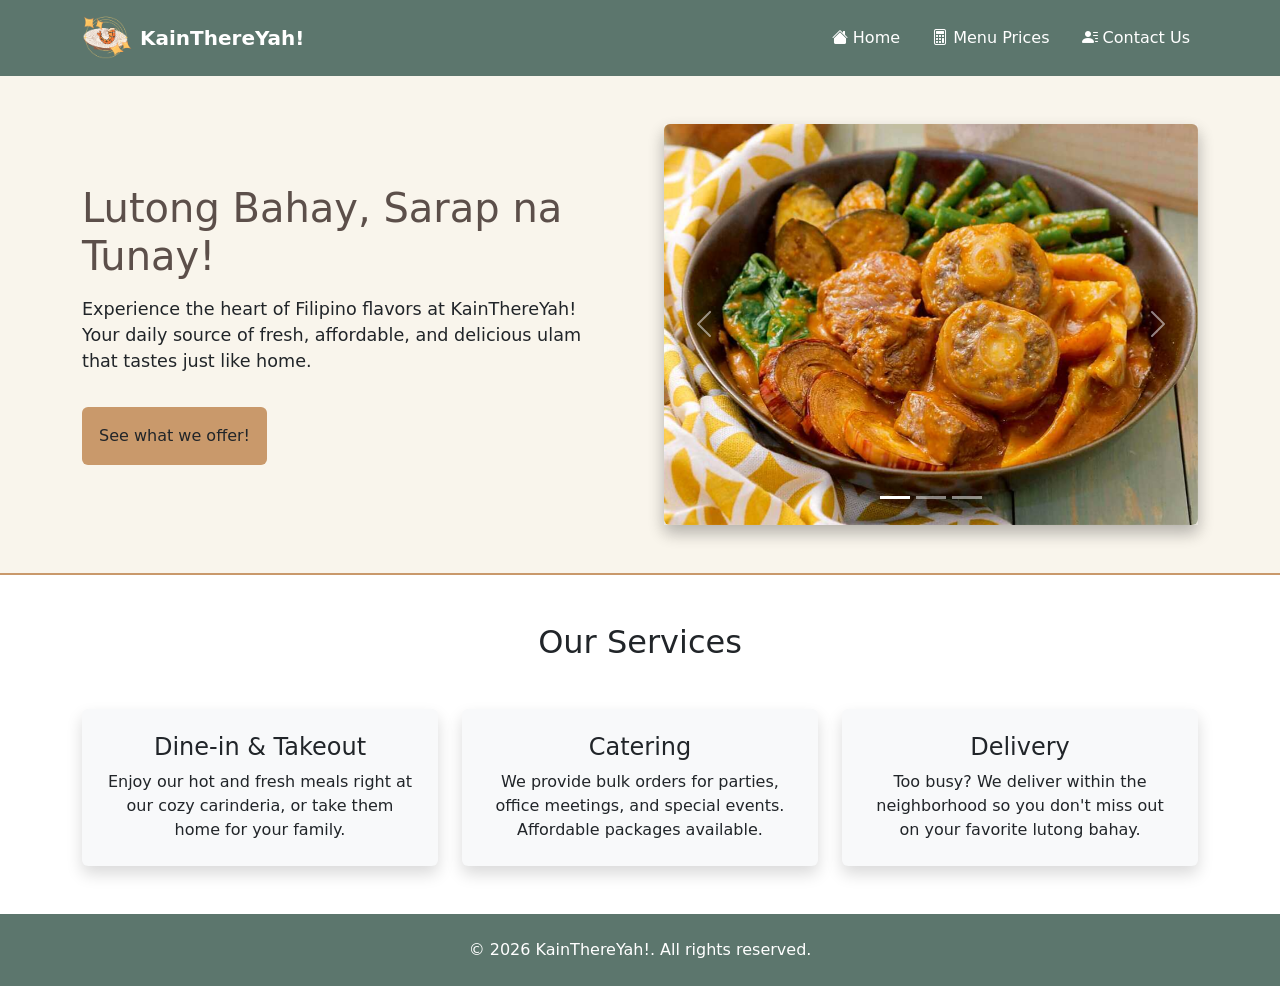
==== index.html @ e491cd1a "base working ui + dom manipulation" ====
<!doctype html>
<html lang="en">

<head>
  <meta charset="utf-8">
  <meta name="viewport" content="width=device-width, initial-scale=1">
  <title>KainThereYah - Home</title>
  <link rel="stylesheet" href="style.css">
  <link href="https://cdn.jsdelivr.net/npm/bootstrap@5.3.3/dist/css/bootstrap.min.css" rel="stylesheet">
  <link rel="stylesheet" href="https://cdn.jsdelivr.net/npm/bootstrap-icons@1.13.1/font/bootstrap-icons.min.css">
</head>

<body>
  <nav class="navbar navbar-expand-lg sticky-top navbar-dark">
    <div class="container">
      <a class="navbar-brand d-flex align-items-center gap-2" href="index.html">
        <img src="images/Kain.png" alt="" width="50" height="50" class="d-inline-block">
        <span>KainThereYah!</span>
      </a>
      <button class="navbar-toggler" type="button" data-bs-toggle="collapse" data-bs-target="#navbarNav"
        aria-controls="navbarNav" aria-expanded="false" aria-label="Toggle navigation">
        <span class="navbar-toggler-icon"></span>
      </button>
      <div class="collapse navbar-collapse justify-content-end" id="navbarNav">
        <ul class="navbar-nav gap-lg-3 mt-3 mt-lg-0">
          <li class="nav-item"><a class="nav-link text-white" href="index.html"><i class="bi bi-house-fill"></i> Home</a>
          </li>
          <li class="nav-item"><a class="nav-link text-white" href="menu.html"><i class="bi bi-calculator"></i> Menu
              Prices </a></li>
          <li class="nav-item"><a class="nav-link text-white" href="contact.html"><i class="bi bi-person-lines-fill"></i>
              Contact Us</a></li>
        </ul>
      </div>
    </div>
  </nav>

  <header class="hero-section py-5">
    <div class="container">
      <div class="row align-items-center g-5">
        <div class="col-lg-6 hero-text text-center text-lg-start">
          <h1>Lutong Bahay, Sarap na Tunay!</h1>
          <p>Experience the heart of Filipino flavors at KainThereYah! Your daily source of fresh, affordable, and
            delicious ulam that tastes just like home.</p>
          <a href="menu.html" class="btn p-3" style="background-color: var(--secondary);">See what we offer!</a>
        </div>

        <div class="col-lg-6 hero-images">

          <div id="heroCarousel" class="carousel slide shadow" data-bs-ride="carousel" data-bs-interval="3000">
            <div class="carousel-indicators">
              <button type="button" data-bs-target="#heroCarousel" data-bs-slide-to="0" class="active"
                aria-current="true" aria-label="Slide 1"></button>
              <button type="button" data-bs-target="#heroCarousel" data-bs-slide-to="1" aria-label="Slide 2"></button>
              <button type="button" data-bs-target="#heroCarousel" data-bs-slide-to="2" aria-label="Slide 3"></button>
            </div>
            <div class="carousel-inner rounded shadow">
              <div class="carousel-item active">
                <img src="images/kare.jpeg" class="d-block w-100" alt="Sisig"
                  style="object-fit: cover; aspect-ratio: 4/3;">
              </div>
              <div class="carousel-item">
                <img src="images/sisig.jpg" class="d-block w-100" alt="Kare-Kare"
                  style="object-fit: cover; aspect-ratio: 4/3;">
              </div>
              <div class="carousel-item">
                <img src="images/crab.jpg" class="d-block w-100" alt="Ginataan Alimasag"
                  style="object-fit: cover; aspect-ratio: 4/3;">
              </div>
            </div>
            <button class="carousel-control-prev" type="button" data-bs-target="#heroCarousel" data-bs-slide="prev">
              <span class="carousel-control-prev-icon" aria-hidden="true"></span>
              <span class="visually-hidden">Previous</span>
            </button>
            <button class="carousel-control-next" type="button" data-bs-target="#heroCarousel" data-bs-slide="next">
              <span class="carousel-control-next-icon" aria-hidden="true"></span>
              <span class="visually-hidden">Next</span>
            </button>
          </div>

        </div>
      </div>
    </div>
  </header>

  <section class="services-section py-5">
    <div class="container">
      <h2 class="text-center mb-5">Our Services</h2>
      <div class="row g-4">
        <div class="col-md-4">
          <div class="card h-100 shadow border-0 bg-light">
            <div class="card-body text-center p-4">
              <h3 class="card-title h4">Dine-in & Takeout</h3>
              <p class="card-text">Enjoy our hot and fresh meals right at our cozy carinderia, or take them home for your family.</p>
            </div>
          </div>
        </div>
        <div class="col-md-4">
          <div class="card h-100 shadow border-0 bg-light">
            <div class="card-body text-center p-4">
              <h3 class="card-title h4">Catering</h3>
              <p class="card-text">We provide bulk orders for parties, office meetings, and special events. Affordable packages available.</p>
            </div>
          </div>
        </div>
        <div class="col-md-4">
          <div class="card h-100 shadow border-0 bg-light">
            <div class="card-body text-center p-4">
              <h3 class="card-title h4">Delivery</h3>
              <p class="card-text">Too busy? We deliver within the neighborhood so you don't miss out on your favorite lutong bahay.</p>
            </div>
          </div>
        </div>
      </div>
    </div>
  </section>

  <footer class="py-4 mt-auto">
    <div class="container text-center">
      <p class="mb-0">&copy; 2026 KainThereYah!. All rights reserved.</p>
    </div>
  </footer>

  <script src="https://cdn.jsdelivr.net/npm/bootstrap@5.3.3/dist/js/bootstrap.bundle.min.js"></script>
</body>

</html>
---- style.css ----
:root {
    --bg: #EDE9E6;
    --secondary: #C9996B;
    --accent: #5C4F4A;
    --header: #5C766D;
    --mute:  #F9F5EC;
    --color: #fff;
    --text-color: #333;
}

* {
    box-sizing: border-box;
    margin: 0;
    padding: 0;
}

body {
    background-color: var(--mute);
    font-family: Arial, sans-serif;
    color: var(--text-color);
    line-height: 1.6;
}

.container {
    max-width: 1200px;
    margin: 0 auto;
    padding: 0 20px;
}

/* Navbar */
.navbar {
    background-color: var(--header);
    padding: 0.8rem 0;
    position: sticky;
    top: 0;
    z-index: 1000;
}

.navbar-brand {
    color: var(--color) !important;
    font-size: 1.5rem;
    font-weight: bold;
    text-decoration: none;
    margin: 0;
}

.nav-link {
    transition: color 0.3s;
    font-weight: 500;
}

.nav-link:hover {
    color: var(--secondary) !important;
}

/* Hero Section */
.hero-section {
    background-color: var(--mute);
    border-bottom: 2px solid var(--secondary);
    padding: 4rem 0;
}

.hero-text h1 {
    color: var(--accent);
    font-size: 2.5rem;
    margin-bottom: 1rem;
}

.hero-text p {
    font-size: 1.1rem;
    margin-bottom: 2rem;
}

/* Buttons */
.btn-primary {
    background-color: var(--secondary);
    border-color: var(--secondary);
    color: #fff;
}

.btn-primary:hover {
    background-color: var(--accent);
    border-color: var(--accent);
}

.btn-secondary {
    background-color: var(--accent);
    border-color: var(--accent);
    color: #fff;
}

.btn-secondary:hover {
    background-color: var(--secondary);
    border-color: var(--secondary);
}

/* Cards */
.card-title {
    color: var(--accent);
    margin-bottom: 1rem;
    font-weight: bold;
}

.catering-card {
    background-color: #f2f2f2 !important;
    border-top: 4px solid var(--secondary) !important;
    transition: transform 0.3s ease;
}

.catering-card:hover {
    transform: translateY(-5px);
}

/* Menu Table */
.menu-section {
    padding: 4rem 0;
}

.menu-section h2 {
    color: var(--header);
    margin-bottom: 1rem;
}

.menu-table {
    width: 100%;
    border-collapse: collapse;
    margin: 2rem 0;
    background-color: #fff;
    box-shadow: 0 2px 4px rgba(0,0,0,0.05);
}

.menu-table th,
.menu-table td {
    padding: 1rem;
    text-align: left;
    border-bottom: 1px solid #ddd;
}

.menu-table th {
    background-color: var(--header);
    color: #fff;
}

.menu-table tr:hover {
    background-color: #f9f9f9;
}

.item-qty {
    width: 60px;
    padding: 0.5rem;
    border: 1px solid #ccc;
    border-radius: 4px;
}

.calculator-panel {
    background-color: #fff;
    padding: 2rem;
    border-radius: 8px;
    display: flex;
    justify-content: space-between;
    align-items: center;
    box-shadow: 0 2px 4px rgba(0,0,0,0.05);
}

.calculator-panel h3 {
    color: var(--accent);
    font-size: 1.5rem;
}

/* Footer */
footer {
    background-color: var(--header);
    color: var(--color);
    padding: 1.5rem 0;
    margin-top: 2rem;
}

.text-center {
    text-align: center;
}

.text-accent {
    color: var(--accent) !important;
}

.text-secondary {
    color: var(--secondary) !important;
}

/* Responsive */
@media (max-width: 768px) {
    .nav-container {
        flex-direction: column;
        gap: 1rem;
    }
    
    .menu-table {
        display: block;
        overflow-x: auto;
    }
    
    .calculator-panel {
        flex-direction: column;
        gap: 1rem;
        text-align: center;
    }
}

.contact-section {
    display: flex;
    justify-content: center;
    align-items: center;
    padding: 4rem 0;
}

form {
    display: flex;
    flex-direction: column;
    gap: 1.5rem;
    width: 100%;
    max-width: 500px;
}
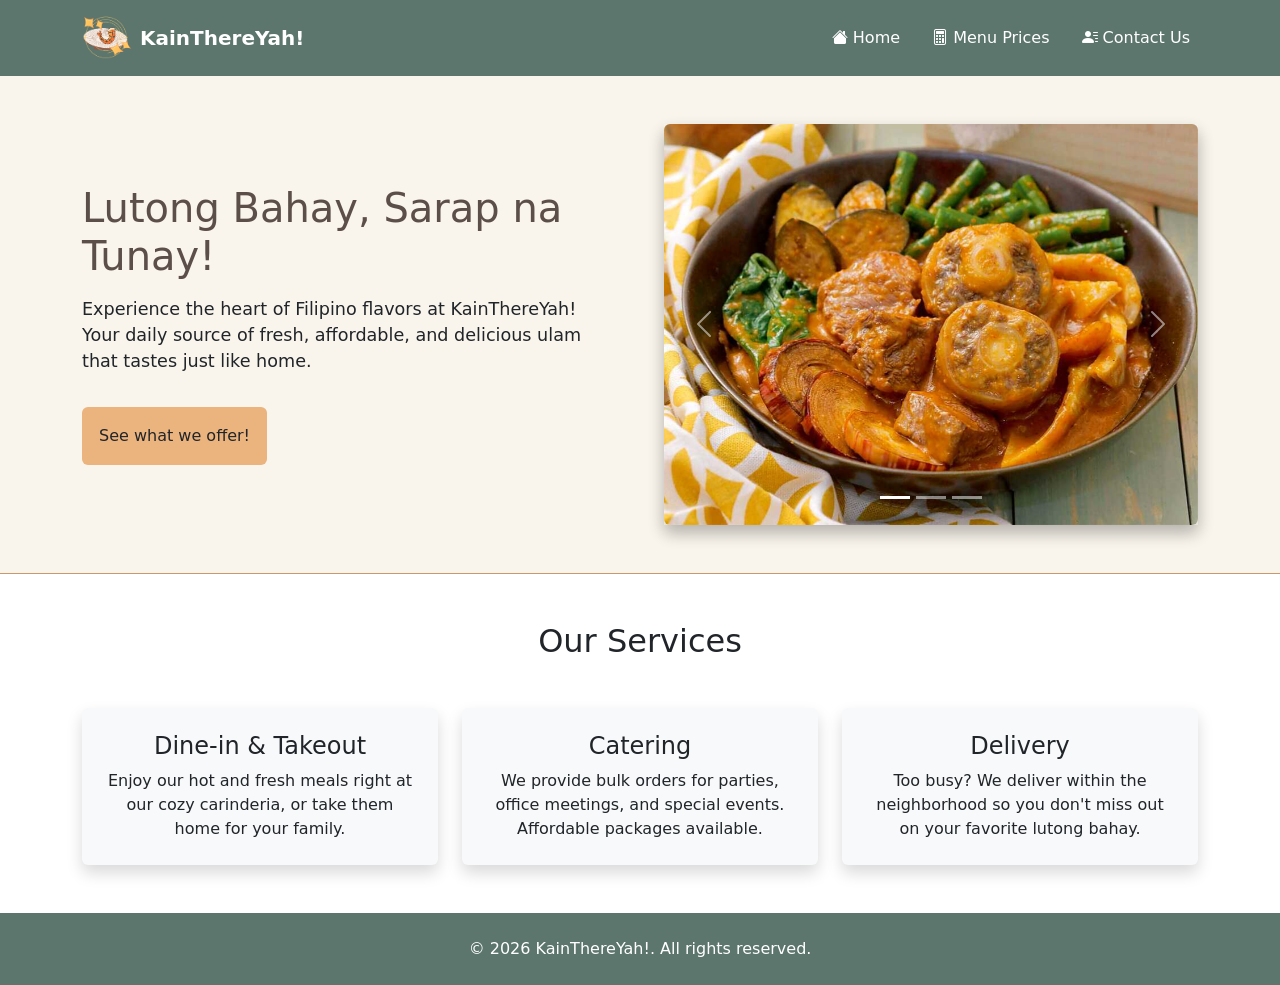
==== commit 99cef3cc: "final page render, UI & JavaScript implementation" ====
--- a/index.html
+++ b/index.html
@@ -23,11 +23,13 @@
       </button>
       <div class="collapse navbar-collapse justify-content-end" id="navbarNav">
         <ul class="navbar-nav gap-lg-3 mt-3 mt-lg-0">
-          <li class="nav-item"><a class="nav-link text-white" href="index.html"><i class="bi bi-house-fill"></i> Home</a>
+          <li class="nav-item"><a class="nav-link text-white" href="index.html"><i class="bi bi-house-fill"></i>
+              Home</a>
           </li>
           <li class="nav-item"><a class="nav-link text-white" href="menu.html"><i class="bi bi-calculator"></i> Menu
               Prices </a></li>
-          <li class="nav-item"><a class="nav-link text-white" href="contact.html"><i class="bi bi-person-lines-fill"></i>
+          <li class="nav-item"><a class="nav-link text-white" href="contact.html"><i
+                class="bi bi-person-lines-fill"></i>
               Contact Us</a></li>
         </ul>
       </div>
@@ -41,7 +43,7 @@
           <h1>Lutong Bahay, Sarap na Tunay!</h1>
           <p>Experience the heart of Filipino flavors at KainThereYah! Your daily source of fresh, affordable, and
             delicious ulam that tastes just like home.</p>
-          <a href="menu.html" class="btn p-3" style="background-color: var(--secondary);">See what we offer!</a>
+          <a href="menu.html" class="btn p-3" style="background-color: #ebb37e;">See what we offer!</a>
         </div>
 
         <div class="col-lg-6 hero-images">
@@ -87,26 +89,29 @@
       <h2 class="text-center mb-5">Our Services</h2>
       <div class="row g-4">
         <div class="col-md-4">
-          <div class="card h-100 shadow border-0 bg-light">
+          <div class="card h-100 shadow border-0 bg-light hover-transform">
             <div class="card-body text-center p-4">
               <h3 class="card-title h4">Dine-in & Takeout</h3>
-              <p class="card-text">Enjoy our hot and fresh meals right at our cozy carinderia, or take them home for your family.</p>
+              <p class="card-text">Enjoy our hot and fresh meals right at our cozy carinderia, or take them home for
+                your family.</p>
             </div>
           </div>
         </div>
         <div class="col-md-4">
-          <div class="card h-100 shadow border-0 bg-light">
+          <div class="card h-100 shadow border-0 bg-light hover-transform">
             <div class="card-body text-center p-4">
               <h3 class="card-title h4">Catering</h3>
-              <p class="card-text">We provide bulk orders for parties, office meetings, and special events. Affordable packages available.</p>
+              <p class="card-text">We provide bulk orders for parties, office meetings, and special events. Affordable
+                packages available.</p>
             </div>
           </div>
         </div>
         <div class="col-md-4">
-          <div class="card h-100 shadow border-0 bg-light">
+          <div class="card h-100 shadow border-0 bg-light hover-transform">
             <div class="card-body text-center p-4">
               <h3 class="card-title h4">Delivery</h3>
-              <p class="card-text">Too busy? We deliver within the neighborhood so you don't miss out on your favorite lutong bahay.</p>
+              <p class="card-text">Too busy? We deliver within the neighborhood so you don't miss out on your favorite
+                lutong bahay.</p>
             </div>
           </div>
         </div>
@@ -121,6 +126,7 @@
   </footer>
 
   <script src="https://cdn.jsdelivr.net/npm/bootstrap@5.3.3/dist/js/bootstrap.bundle.min.js"></script>
+  <script src="script.js"></script>
 </body>
 
 </html>
--- a/style.css
+++ b/style.css
@@ -1,5 +1,5 @@
 :root {
-    --bg: #EDE9E6;
+    --bg: #FAF9F6;
     --secondary: #C9996B;
     --accent: #5C4F4A;
     --header: #5C766D;
@@ -56,7 +56,7 @@
 /* Hero Section */
 .hero-section {
     background-color: var(--mute);
-    border-bottom: 2px solid var(--secondary);
+    border-bottom: 1px solid var(--secondary);
     padding: 4rem 0;
 }
 
@@ -102,13 +102,34 @@
 }
 
 .catering-card {
-    background-color: #f2f2f2 !important;
     border-top: 4px solid var(--secondary) !important;
     transition: transform 0.3s ease;
 }
 
 .catering-card:hover {
     transform: translateY(-5px);
+}
+
+.hover-transform {
+    transition: transform 0.3s ease;
+}
+
+.hover-transform:hover {
+    transform: translateY(-5px);
+}
+
+.section-header {
+    text-align: center;
+    background-color: var(--header);
+    color: #fff !important;
+    padding: 1.5rem;
+    border-radius: 8px;
+    box-shadow: 0 4px 10px rgba(0,0,0,0.15);
+    margin-bottom: 2.5rem !important;
+    border: none !important;
+    font-weight: bold;
+    text-transform: uppercase;
+    letter-spacing: 1px;
 }
 
 /* Menu Table */
@@ -116,7 +137,7 @@
     padding: 4rem 0;
 }
 
-.menu-section h2 {
+.menu-section h2:not(.section-header) {
     color: var(--header);
     margin-bottom: 1rem;
 }
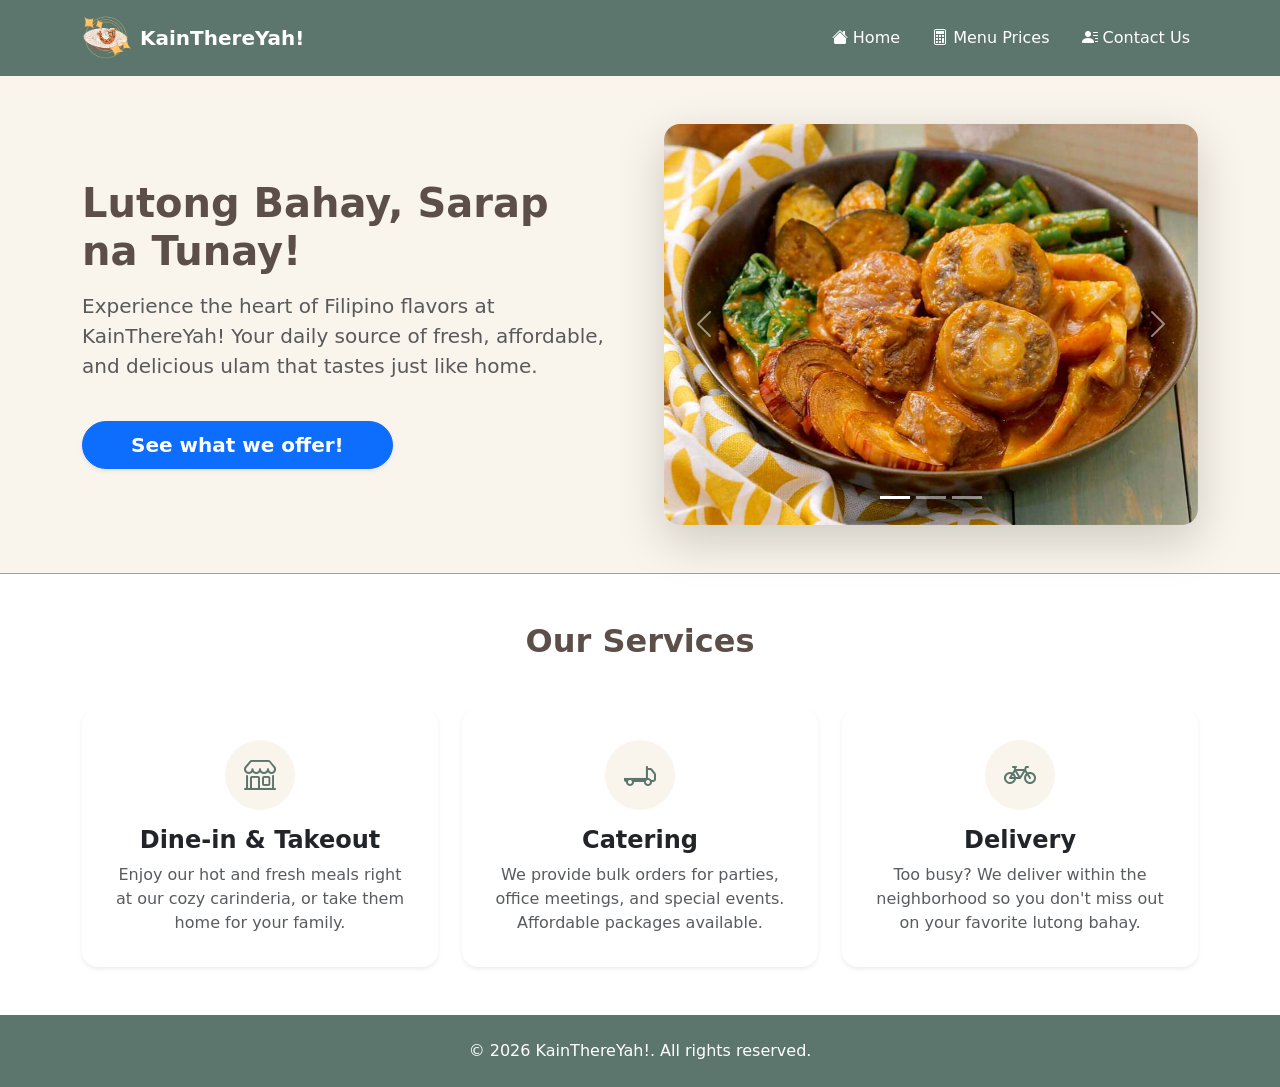
==== commit f2efa998: "polishing" ====
--- a/index.html
+++ b/index.html
@@ -40,22 +40,22 @@
     <div class="container">
       <div class="row align-items-center g-5">
         <div class="col-lg-6 hero-text text-center text-lg-start">
-          <h1>Lutong Bahay, Sarap na Tunay!</h1>
-          <p>Experience the heart of Filipino flavors at KainThereYah! Your daily source of fresh, affordable, and
+          <h1 class="fw-bold">Lutong Bahay, Sarap na Tunay!</h1>
+          <p class="text-muted fs-5">Experience the heart of Filipino flavors at KainThereYah! Your daily source of fresh, affordable, and
             delicious ulam that tastes just like home.</p>
-          <a href="menu.html" class="btn p-3" style="background-color: #ebb37e;">See what we offer!</a>
+          <a href="menu.html" class="btn btn-primary btn-lg rounded-pill fw-bold shadow-sm px-5 mt-2">See what we offer!</a>
         </div>
 
         <div class="col-lg-6 hero-images">
 
-          <div id="heroCarousel" class="carousel slide shadow" data-bs-ride="carousel" data-bs-interval="3000">
+          <div id="heroCarousel" class="carousel slide shadow-lg rounded-4 overflow-hidden" data-bs-ride="carousel" data-bs-interval="3000">
             <div class="carousel-indicators">
               <button type="button" data-bs-target="#heroCarousel" data-bs-slide-to="0" class="active"
                 aria-current="true" aria-label="Slide 1"></button>
               <button type="button" data-bs-target="#heroCarousel" data-bs-slide-to="1" aria-label="Slide 2"></button>
               <button type="button" data-bs-target="#heroCarousel" data-bs-slide-to="2" aria-label="Slide 3"></button>
             </div>
-            <div class="carousel-inner rounded shadow">
+            <div class="carousel-inner">
               <div class="carousel-item active">
                 <img src="images/kare.jpeg" class="d-block w-100" alt="Sisig"
                   style="object-fit: cover; aspect-ratio: 4/3;">
@@ -86,31 +86,40 @@
 
   <section class="services-section py-5">
     <div class="container">
-      <h2 class="text-center mb-5">Our Services</h2>
+      <h2 class="text-center mb-5 fw-bold text-accent">Our Services</h2>
       <div class="row g-4">
         <div class="col-md-4">
-          <div class="card h-100 shadow border-0 bg-light hover-transform">
-            <div class="card-body text-center p-4">
-              <h3 class="card-title h4">Dine-in & Takeout</h3>
-              <p class="card-text">Enjoy our hot and fresh meals right at our cozy carinderia, or take them home for
+          <div class="card h-100 shadow-sm border-0 rounded-4 hover-transform p-3">
+            <div class="card-body text-center">
+              <div class="contact-info-icon mx-auto mb-3">
+                  <i class="bi bi-shop"></i>
+              </div>
+              <h3 class="card-title h4 fw-bold">Dine-in & Takeout</h3>
+              <p class="card-text text-muted">Enjoy our hot and fresh meals right at our cozy carinderia, or take them home for
                 your family.</p>
             </div>
           </div>
         </div>
         <div class="col-md-4">
-          <div class="card h-100 shadow border-0 bg-light hover-transform">
-            <div class="card-body text-center p-4">
-              <h3 class="card-title h4">Catering</h3>
-              <p class="card-text">We provide bulk orders for parties, office meetings, and special events. Affordable
+          <div class="card h-100 shadow-sm border-0 rounded-4 hover-transform p-3">
+            <div class="card-body text-center">
+              <div class="contact-info-icon mx-auto mb-3">
+                  <i class="bi bi-truck-flatbed"></i>
+              </div>
+              <h3 class="card-title h4 fw-bold">Catering</h3>
+              <p class="card-text text-muted">We provide bulk orders for parties, office meetings, and special events. Affordable
                 packages available.</p>
             </div>
           </div>
         </div>
         <div class="col-md-4">
-          <div class="card h-100 shadow border-0 bg-light hover-transform">
-            <div class="card-body text-center p-4">
-              <h3 class="card-title h4">Delivery</h3>
-              <p class="card-text">Too busy? We deliver within the neighborhood so you don't miss out on your favorite
+          <div class="card h-100 shadow-sm border-0 rounded-4 hover-transform p-3">
+            <div class="card-body text-center">
+              <div class="contact-info-icon mx-auto mb-3">
+                  <i class="bi bi-bicycle"></i>
+              </div>
+              <h3 class="card-title h4 fw-bold">Delivery</h3>
+              <p class="card-text text-muted">Too busy? We deliver within the neighborhood so you don't miss out on your favorite
                 lutong bahay.</p>
             </div>
           </div>
--- a/style.css
+++ b/style.css
@@ -227,17 +227,44 @@
     }
 }
 
+.bg-header {
+    background-color: var(--header) !important;
+}
+
 .contact-section {
-    display: flex;
+    padding: 4rem 0;
+}
+
+.contact-info-card {
+    background-color: #fff;
+    border-radius: 15px;
+    padding: 2.5rem 1.5rem;
+    box-shadow: 0 4px 20px rgba(0,0,0,0.05);
+    transition: transform 0.3s ease, box-shadow 0.3s ease;
+    border-top: 5px solid var(--secondary);
+    height: 100%;
+}
+
+.contact-info-card:hover {
+    transform: translateY(-8px);
+    box-shadow: 0 10px 30px rgba(0,0,0,0.1);
+}
+
+.contact-info-icon {
+    display: inline-flex;
+    align-items: center;
     justify-content: center;
-    align-items: center;
-    padding: 4rem 0;
-}
-
-form {
-    display: flex;
-    flex-direction: column;
-    gap: 1.5rem;
-    width: 100%;
-    max-width: 500px;
+    width: 70px;
+    height: 70px;
+    background-color: var(--mute);
+    color: var(--header);
+    border-radius: 50%;
+    font-size: 2rem;
+    margin-bottom: 1.5rem;
+    transition: background-color 0.3s ease, color 0.3s ease;
+}
+
+.contact-info-card:hover .contact-info-icon {
+    background-color: var(--header);
+    color: #fff;
 }
